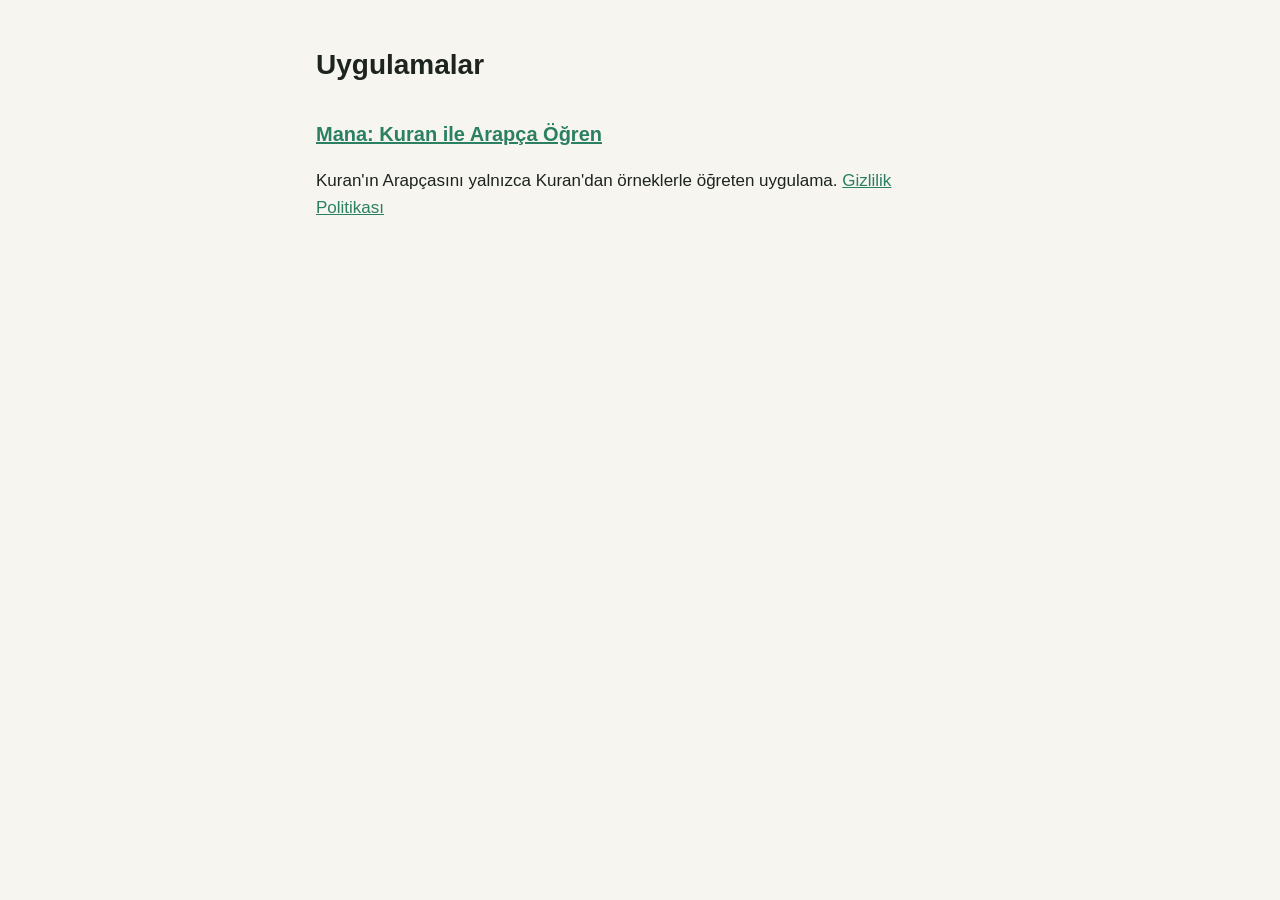
==== index.html @ 6ed289b7 "init" ====
<!doctype html>
<html lang="tr">
<head>
  <meta charset="utf-8">
  <meta name="viewport" content="width=device-width, initial-scale=1">
  <title>Uygulamalar</title>
  <link rel="stylesheet" href="style.css">
</head>
<body>
<main>
  <h1>Uygulamalar</h1>
  <h2><a href="mana/">Mana: Kuran ile Arapça Öğren</a></h2>
  <p>Kuran'ın Arapçasını yalnızca Kuran'dan örneklerle öğreten uygulama.
  <a href="mana/gizlilik.html">Gizlilik Politikası</a></p>
</main>
</body>
</html>
---- style.css ----
:root {
  --bg: #f7f5ef;
  --surface: #ffffff;
  --text: #1d2420;
  --muted: #5b6660;
  --border: #e3dfd4;
  --accent: #2b7f63;
}

@media (prefers-color-scheme: dark) {
  :root {
    --bg: #121614;
    --surface: #1b211e;
    --text: #e8ece9;
    --muted: #a3ada8;
    --border: #2c3430;
    --accent: #5cc29e;
  }
}

* {
  box-sizing: border-box;
}

body {
  margin: 0;
  background: var(--bg);
  color: var(--text);
  font: 17px/1.6 -apple-system, BlinkMacSystemFont, "Segoe UI", Roboto, sans-serif;
}

main {
  max-width: 680px;
  margin: 0 auto;
  padding: 48px 16px 64px;
}

header {
  display: flex;
  align-items: center;
  gap: 16px;
  margin-bottom: 32px;
}

header img {
  width: 72px;
  height: 72px;
  border-radius: 16px;
}

h1 {
  margin: 0;
  font-size: 28px;
  line-height: 1.2;
}

header p {
  margin: 4px 0 0;
  color: var(--muted);
}

h2 {
  margin: 36px 0 8px;
  font-size: 20px;
}

a {
  color: var(--accent);
}

.card {
  background: var(--surface);
  border: 1px solid var(--border);
  border-radius: 12px;
  padding: 16px 20px;
}

.muted {
  color: var(--muted);
  font-size: 15px;
}

footer {
  margin-top: 48px;
  padding-top: 16px;
  border-top: 1px solid var(--border);
  color: var(--muted);
  font-size: 15px;
}
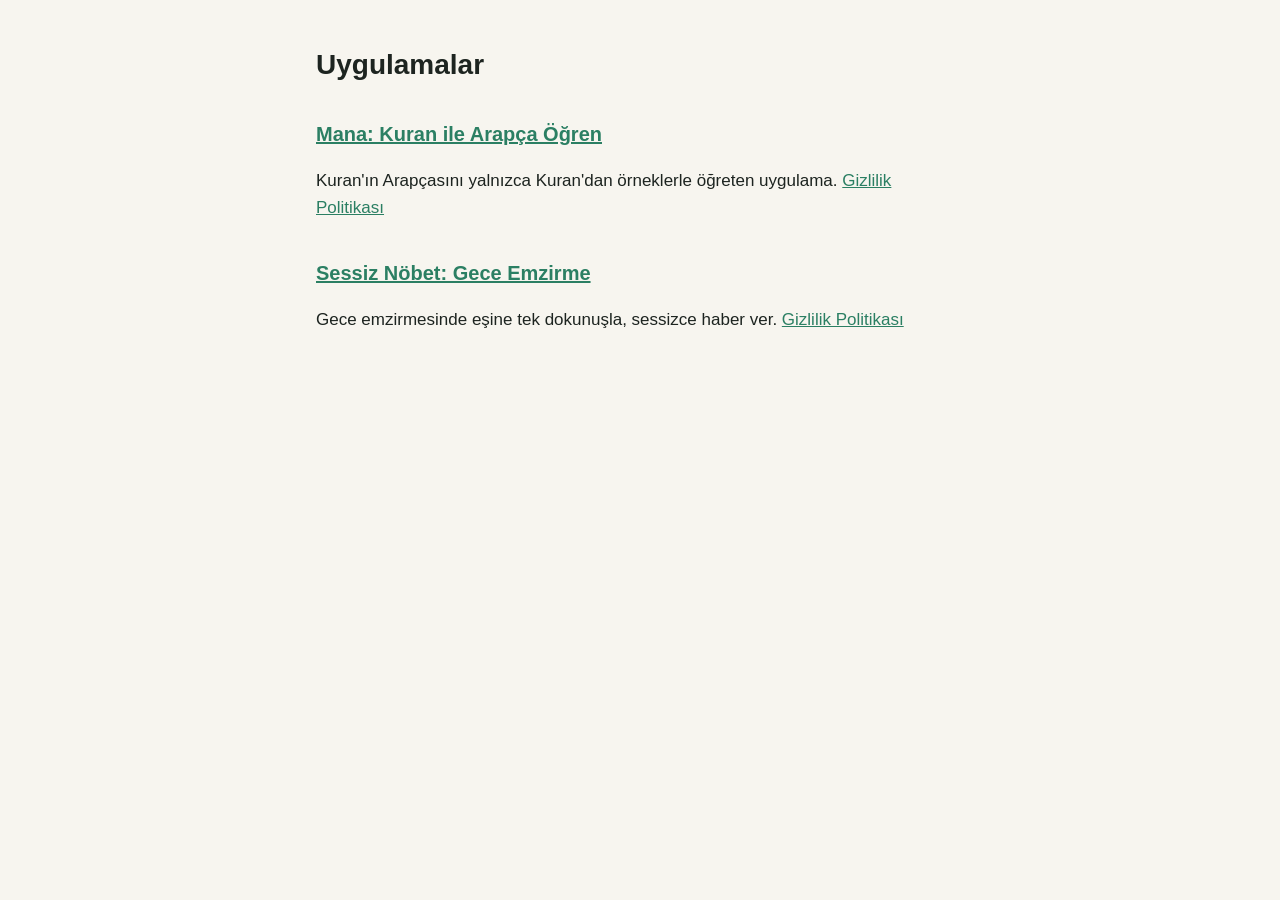
==== commit b3fcb6d7: "Sessiz Nöbet destek ve gizlilik sayfaları" ====
--- a/index.html
+++ b/index.html
@@ -12,6 +12,9 @@
   <h2><a href="mana/">Mana: Kuran ile Arapça Öğren</a></h2>
   <p>Kuran'ın Arapçasını yalnızca Kuran'dan örneklerle öğreten uygulama.
   <a href="mana/gizlilik.html">Gizlilik Politikası</a></p>
+  <h2><a href="sessiz-nobet/">Sessiz Nöbet: Gece Emzirme</a></h2>
+  <p>Gece emzirmesinde eşine tek dokunuşla, sessizce haber ver.
+  <a href="sessiz-nobet/gizlilik.html">Gizlilik Politikası</a></p>
 </main>
 </body>
 </html>
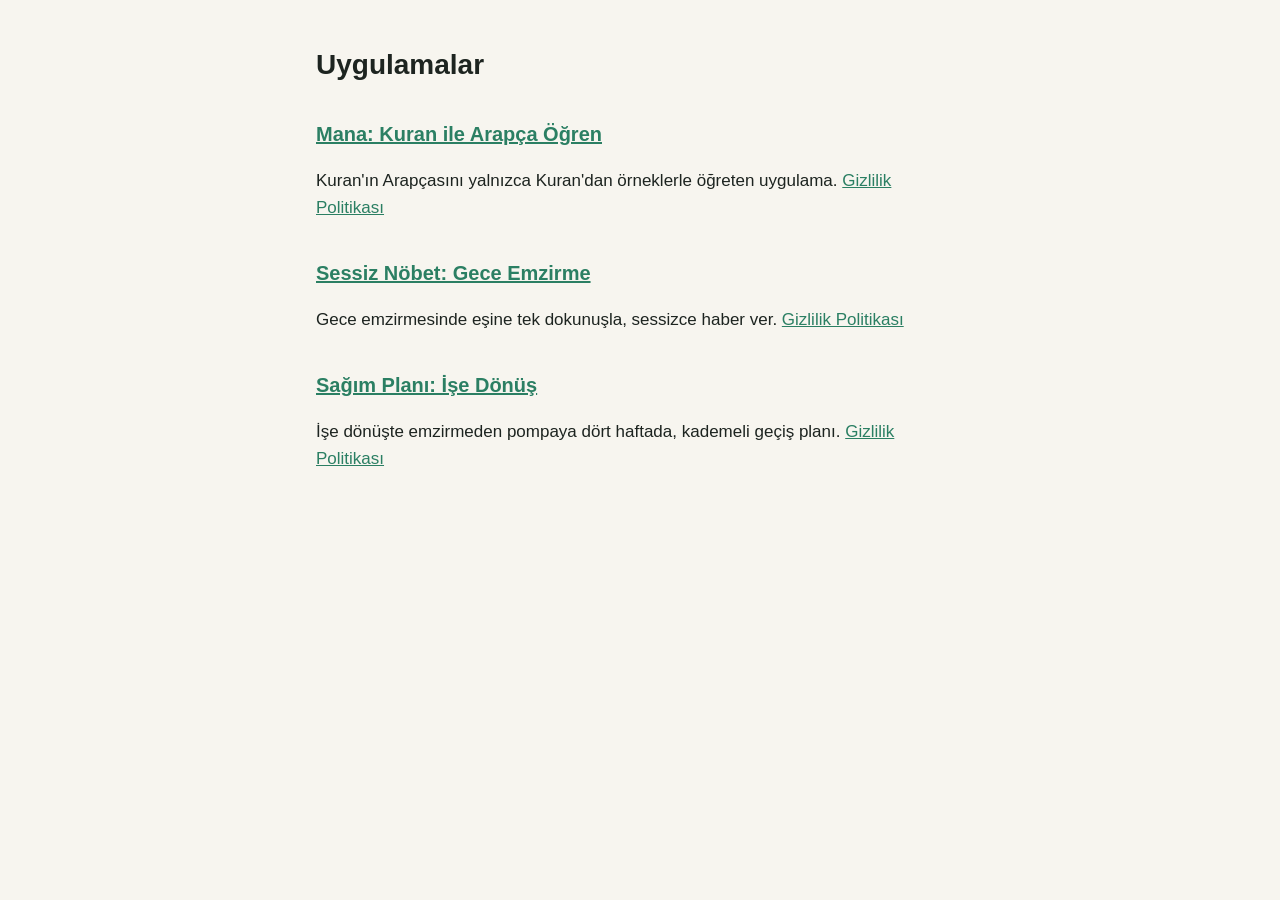
==== commit cc0b9cfc: "Sağım Planı destek ve gizlilik sayfaları" ====
--- a/index.html
+++ b/index.html
@@ -15,6 +15,9 @@
   <h2><a href="sessiz-nobet/">Sessiz Nöbet: Gece Emzirme</a></h2>
   <p>Gece emzirmesinde eşine tek dokunuşla, sessizce haber ver.
   <a href="sessiz-nobet/gizlilik.html">Gizlilik Politikası</a></p>
+  <h2><a href="sagim-plani/">Sağım Planı: İşe Dönüş</a></h2>
+  <p>İşe dönüşte emzirmeden pompaya dört haftada, kademeli geçiş planı.
+  <a href="sagim-plani/gizlilik.html">Gizlilik Politikası</a></p>
 </main>
 </body>
 </html>
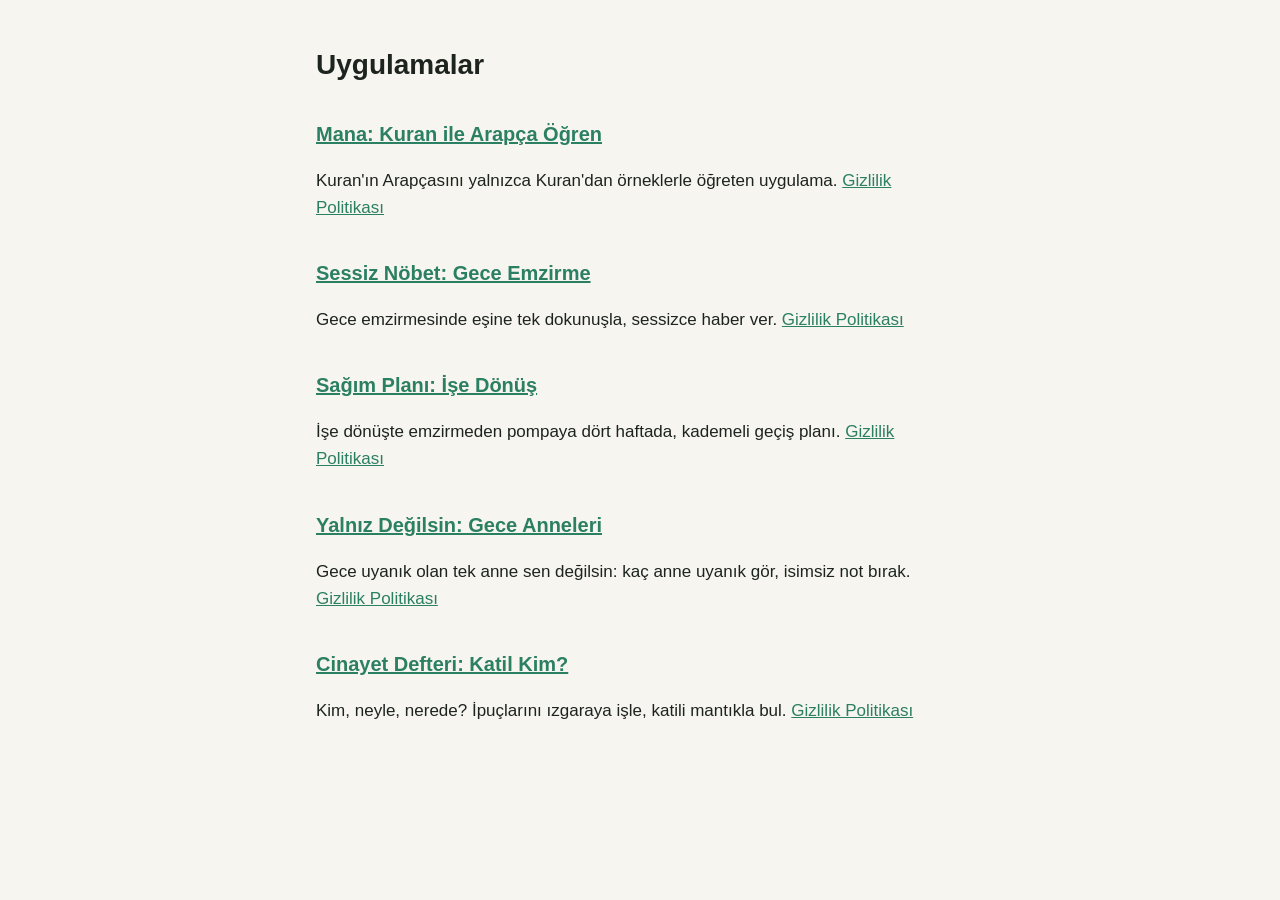
==== commit 2798ce49: "fix" ====
--- a/index.html
+++ b/index.html
@@ -18,6 +18,12 @@
   <h2><a href="sagim-plani/">Sağım Planı: İşe Dönüş</a></h2>
   <p>İşe dönüşte emzirmeden pompaya dört haftada, kademeli geçiş planı.
   <a href="sagim-plani/gizlilik.html">Gizlilik Politikası</a></p>
+  <h2><a href="yalniz-degilsin/">Yalnız Değilsin: Gece Anneleri</a></h2>
+  <p>Gece uyanık olan tek anne sen değilsin: kaç anne uyanık gör, isimsiz not bırak.
+  <a href="yalniz-degilsin/gizlilik.html">Gizlilik Politikası</a></p>
+  <h2><a href="cinayet-defteri/">Cinayet Defteri: Katil Kim?</a></h2>
+  <p>Kim, neyle, nerede? İpuçlarını ızgaraya işle, katili mantıkla bul.
+  <a href="cinayet-defteri/gizlilik.html">Gizlilik Politikası</a></p>
 </main>
 </body>
 </html>
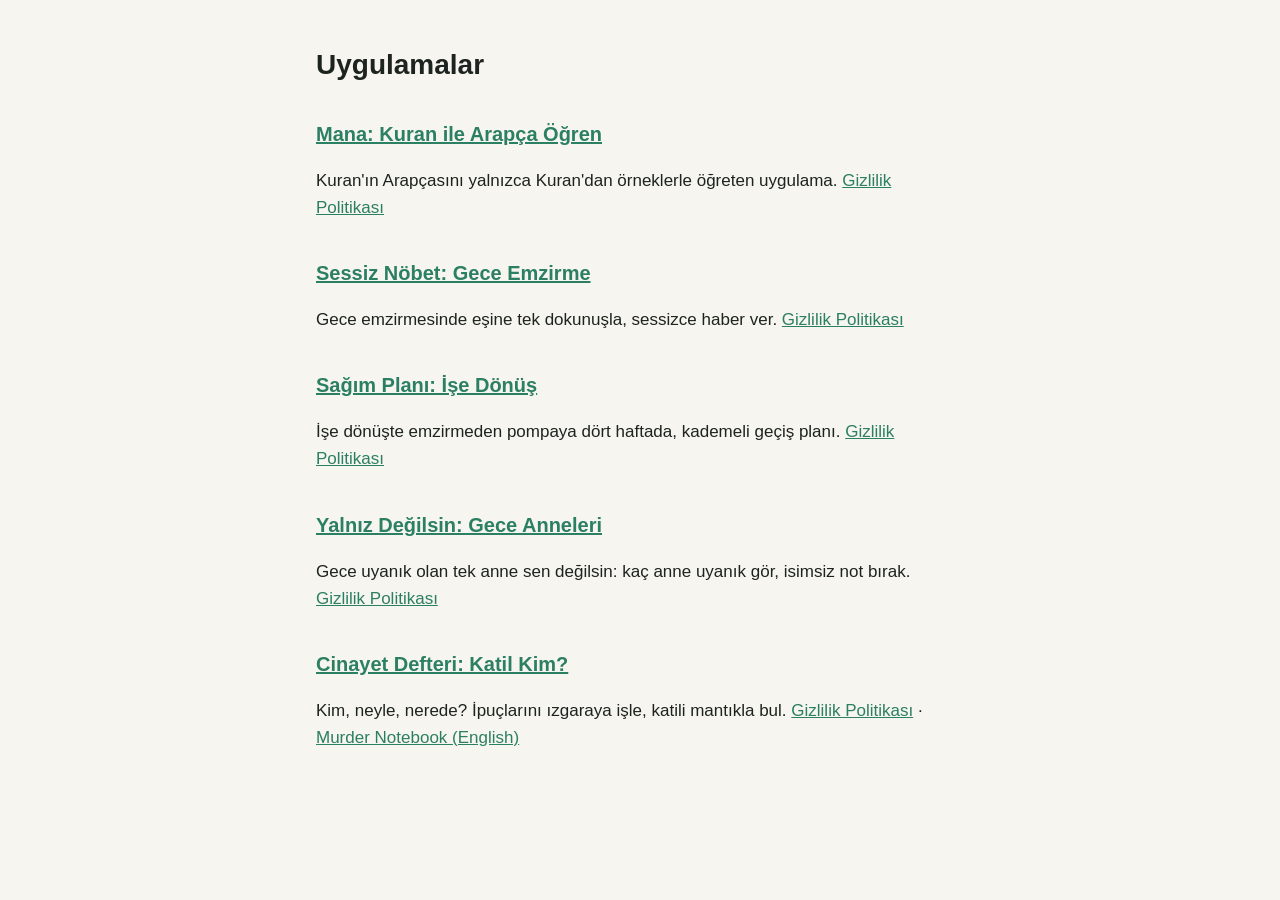
==== commit 998e3087: "Cinayet Defteri: İngilizce destek ve gizlilik sayfaları, reklam bilgisi güncel Co-Authored-By: Claud" ====
--- a/index.html
+++ b/index.html
@@ -23,7 +23,8 @@
   <a href="yalniz-degilsin/gizlilik.html">Gizlilik Politikası</a></p>
   <h2><a href="cinayet-defteri/">Cinayet Defteri: Katil Kim?</a></h2>
   <p>Kim, neyle, nerede? İpuçlarını ızgaraya işle, katili mantıkla bul.
-  <a href="cinayet-defteri/gizlilik.html">Gizlilik Politikası</a></p>
+  <a href="cinayet-defteri/gizlilik.html">Gizlilik Politikası</a> ·
+  <a href="cinayet-defteri/en/" hreflang="en">Murder Notebook (English)</a></p>
 </main>
 </body>
 </html>
